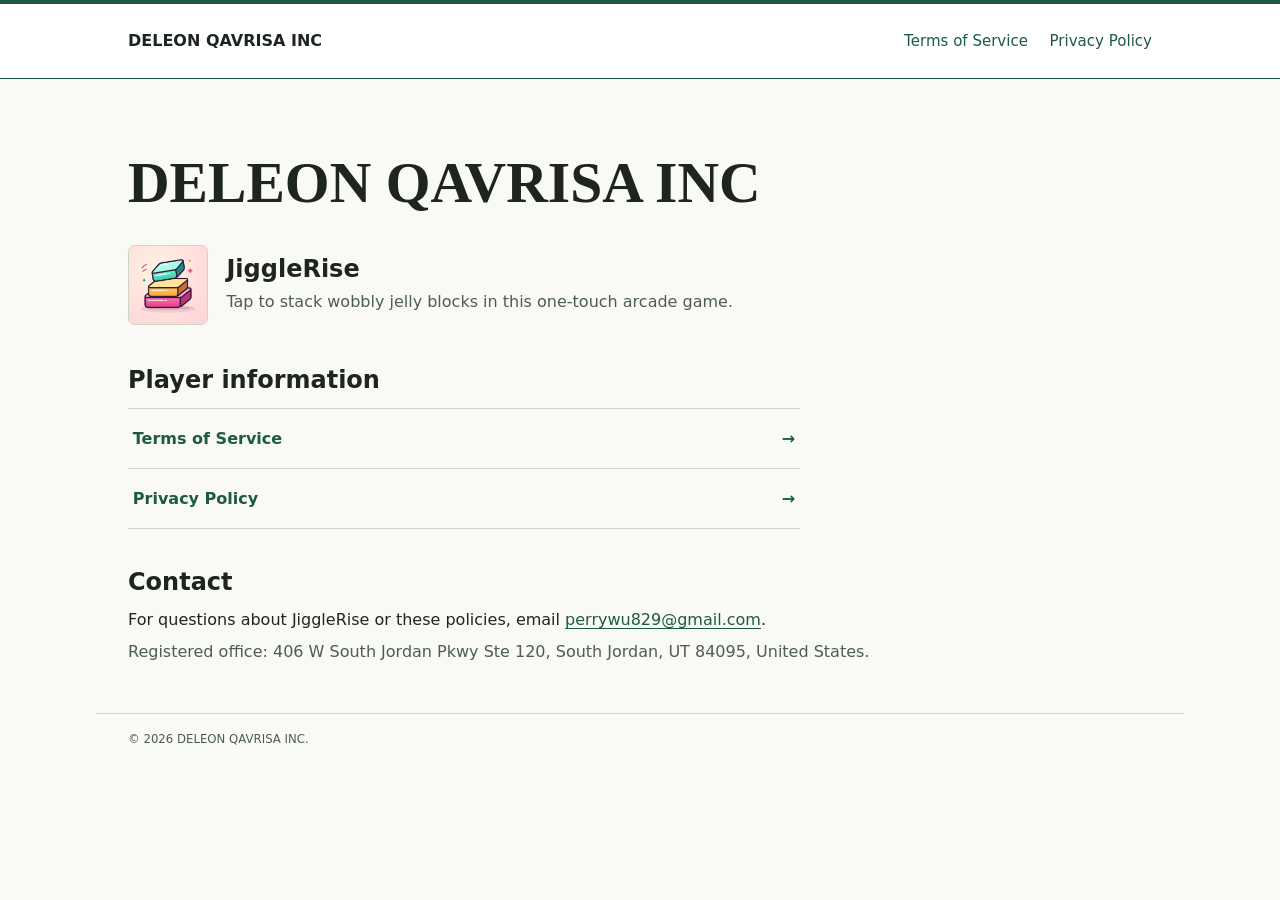
==== index.html @ 4e4c359d "Publish JiggleRise policy website" ====
<!doctype html>
<html lang="en-US">
<head>
  <meta charset="utf-8">
  <meta name="viewport" content="width=device-width, initial-scale=1">
  <meta name="description" content="DELEON QAVRISA INC, publisher of JiggleRise. Game policies and support.">
  <title>DELEON QAVRISA INC | JiggleRise</title>
  <link rel="icon" href="./jigglerise.png" type="image/png">
  <link rel="stylesheet" href="./site.css">
</head>
<body>
  <a class="skip" href="#main">Skip to content</a>
  <header class="masthead">
    <div class="frame header-inner">
      <a class="brand" href="./index.html" aria-current="page">DELEON QAVRISA INC</a>
      <nav aria-label="Main navigation"><a href="./terms.html">Terms of Service</a><a href="./privacy.html">Privacy Policy</a></nav>
    </div>
  </header>
  <main id="main" class="frame">
    <section class="overview" aria-labelledby="company">
      <h1 id="company">DELEON QAVRISA INC</h1>
      <div class="game">
        <img src="./jigglerise.png" alt="Three colorful jelly blocks stacked at an angle" width="96" height="96">
        <div><h2>JiggleRise</h2><p>Tap to stack wobbly jelly blocks in this one-touch arcade game.</p></div>
      </div>
    </section>
    <section class="directory" aria-labelledby="player-info">
      <h2 id="player-info">Player information</h2>
      <a class="directory-link" href="./terms.html"><span>Terms of Service</span><span aria-hidden="true">&rarr;</span></a>
      <a class="directory-link" href="./privacy.html"><span>Privacy Policy</span><span aria-hidden="true">&rarr;</span></a>
    </section>
    <section class="contact" id="contact" aria-labelledby="contact-title">
      <h2 id="contact-title">Contact</h2>
      <p>For questions about JiggleRise or these policies, email <a href="mailto:perrywu829@gmail.com">perrywu829@gmail.com</a>.</p>
      <address>Registered office: 406 W South Jordan Pkwy Ste 120, South Jordan, UT 84095, United States.</address>
    </section>
  </main>
  <footer class="frame page-footer"><small>&copy; 2026 DELEON QAVRISA INC.</small></footer>
</body>
</html>
---- site.css ----
:root {
  color-scheme: light;
  --paper: #f9faf6;
  --ink: #1e2521;
  --muted: #4d5c54;
  --line: #cbd4c9;
  --green: #1d5a45;
  --wash: #eaf1e7;
  font-family: system-ui, sans-serif;
  line-height: 1.6;
  color: var(--ink);
  background: var(--paper);
}

*, *::before, *::after { box-sizing: border-box; }
body { margin: 0; }
a { color: var(--green); text-underline-offset: .19em; }
a:hover { text-decoration-thickness: .13em; }
a:focus-visible { outline: 3px solid var(--green); outline-offset: 4px; }
p { margin: 0 0 1rem; }
h1, h2 { line-height: 1.12; margin: 0; }
h1 { font-size: 3.6rem; font-family: Georgia, serif; font-weight: 700; overflow-wrap: anywhere; }
h2 { font-size: 1.5rem; }
address { font-style: normal; color: var(--muted); }
.frame { max-width: 68rem; padding-inline: 2rem; margin-inline: auto; }
.masthead { border-block: 4px solid var(--green); border-bottom-width: 1px; background: white; }
.header-inner { display: flex; justify-content: space-between; align-items: center; gap: .6rem 1.75rem; min-height: 4.6rem; }
.brand { font-weight: 750; color: var(--ink); text-decoration: none; }
.masthead nav { display: flex; flex-wrap: wrap; align-items: center; gap: .55rem 1.35rem; font-size: .94rem; }
.masthead nav a { display: inline-flex; align-items: center; min-height: 2.7rem; text-decoration: none; }
.masthead nav a:hover, .masthead [aria-current="page"]:not(.brand) { text-decoration: underline; }
.skip { position: absolute; z-index: 10; top: .6rem; left: .6rem; background: white; padding: .65rem 1rem; transform: translateY(-180%); }
.skip:focus { transform: translateY(0); }

.overview { padding-block: 4.5rem 2.6rem; }
.game { display: flex; gap: 1.15rem; align-items: center; margin-block-start: 1.9rem; }
.game img { flex: none; width: 5rem; height: 5rem; border-radius: .4rem; border: 1px solid var(--line); }
.game p { margin: .4rem 0 0; color: var(--muted); }
.directory { max-width: 42rem; }
.directory h2 { margin-block-end: .85rem; }
.directory-link { display: flex; align-items: center; justify-content: space-between; gap: 1rem; min-height: 3.8rem; padding: .7rem .3rem; border-top: 1px solid var(--line); font-weight: 670; text-decoration: none; }
.directory-link:last-child { border-bottom: 1px solid var(--line); }
.directory-link:hover { background: var(--wash); text-decoration: underline; }
.contact { margin-block: 2.5rem 3rem; }
.contact h2 { margin-block-end: .7rem; }
.contact p { margin-block-end: .4rem; }

.policy-header { padding-block: 3.5rem 1.65rem; border-bottom: 1px solid var(--line); }
.label { color: var(--green); font-weight: 720; margin: 0 0 .7rem; }
.revision { color: var(--muted); font-size: .95rem; margin: .85rem 0 0; }
.policy-grid { display: grid; grid-template-columns: 13rem minmax(0, 42rem); gap: 2.1rem; margin-block: 2rem 4rem; }
.contents { align-self: start; position: sticky; top: 1rem; border-left: 2px solid var(--line); padding-left: 1rem; }
.contents p { margin-bottom: .55rem; font-weight: 690; }
.contents a { display: block; padding: .35rem 0; font-size: .92rem; }
.prose section { scroll-margin-top: 1.2rem; }
.prose section + section { margin-block-start: 2.1rem; padding-block-start: 1.7rem; border-top: 1px solid var(--line); }
.prose h2 { margin-block-end: .7rem; }
.prose section p:last-child, .prose section dl:last-child { margin-block-end: 0; }
.prose dt { font-weight: 690; }
.prose dd { margin: .2rem 0 1.1rem; }
.prose dd:last-child { margin-block-end: 0; }
.page-footer { border-top: 1px solid var(--line); display: flex; flex-wrap: wrap; align-items: baseline; justify-content: space-between; gap: .6rem 1rem; padding-block: 1rem 2rem; font-size: .88rem; color: var(--muted); }

@media (max-width: 48rem) {
  .frame { padding-inline: 1.2rem; }
  .header-inner { flex-wrap: wrap; padding-block: .85rem .25rem; column-gap: 1.3rem; row-gap: .15rem; }
  h1 { font-size: 2.65rem; }
  .overview, .policy-header { padding-block-start: 2.4rem; }
  .policy-grid { grid-template-columns: minmax(0, 1fr); gap: 1.8rem; }
  .contents { position: static; }
}

@media (max-width: 23rem) {
  h1 { font-size: 2.2rem; }
  .game img { width: 4rem; height: 4rem; }
}
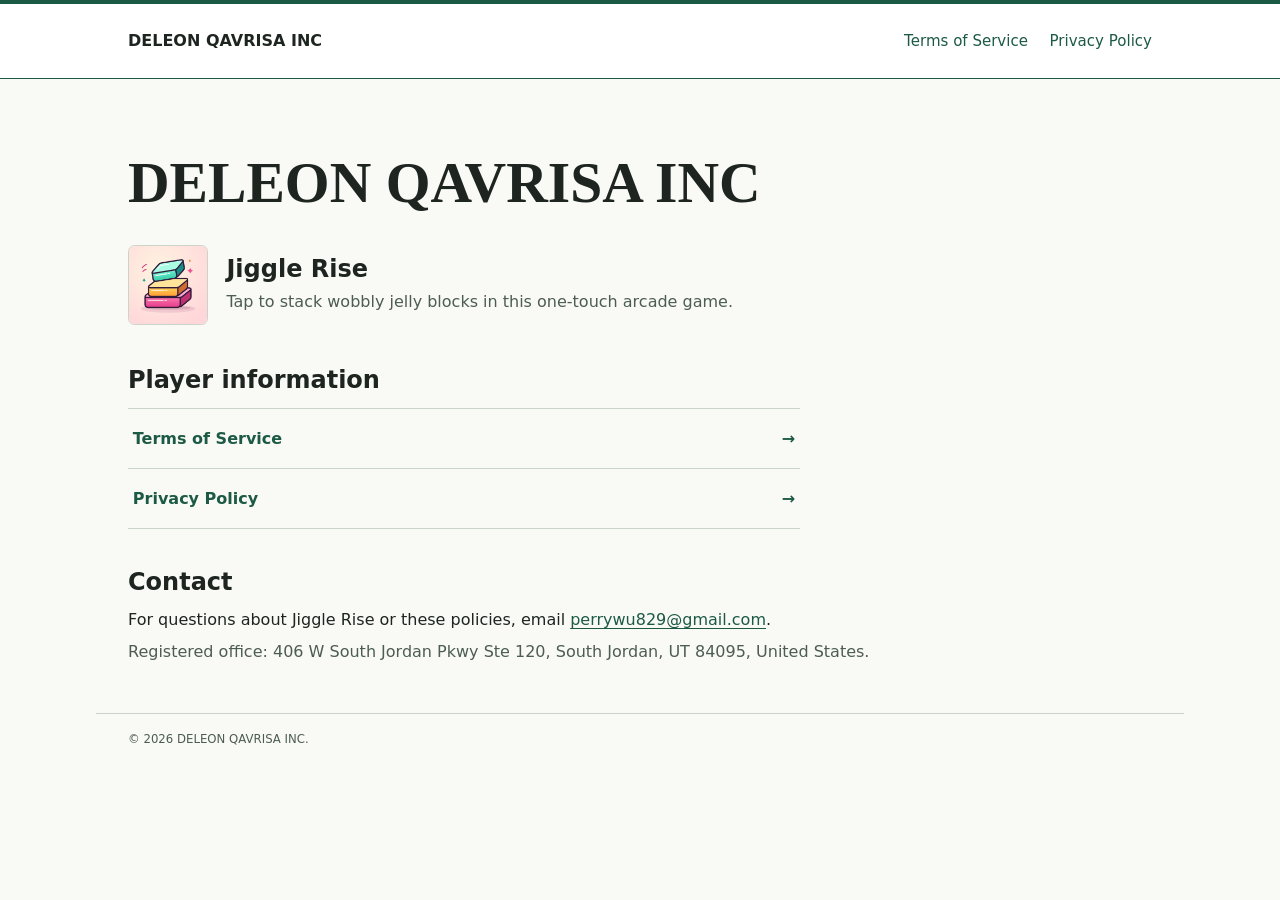
==== commit 823a2696: "Publish Jiggle Rise policy website" ====
--- a/index.html
+++ b/index.html
@@ -3,8 +3,8 @@
 <head>
   <meta charset="utf-8">
   <meta name="viewport" content="width=device-width, initial-scale=1">
-  <meta name="description" content="DELEON QAVRISA INC, publisher of JiggleRise. Game policies and support.">
-  <title>DELEON QAVRISA INC | JiggleRise</title>
+  <meta name="description" content="DELEON QAVRISA INC, publisher of Jiggle Rise. Game policies and support.">
+  <title>DELEON QAVRISA INC | Jiggle Rise</title>
   <link rel="icon" href="./jigglerise.png" type="image/png">
   <link rel="stylesheet" href="./site.css">
 </head>
@@ -21,7 +21,7 @@
       <h1 id="company">DELEON QAVRISA INC</h1>
       <div class="game">
         <img src="./jigglerise.png" alt="Three colorful jelly blocks stacked at an angle" width="96" height="96">
-        <div><h2>JiggleRise</h2><p>Tap to stack wobbly jelly blocks in this one-touch arcade game.</p></div>
+        <div><h2>Jiggle Rise</h2><p>Tap to stack wobbly jelly blocks in this one-touch arcade game.</p></div>
       </div>
     </section>
     <section class="directory" aria-labelledby="player-info">
@@ -31,7 +31,7 @@
     </section>
     <section class="contact" id="contact" aria-labelledby="contact-title">
       <h2 id="contact-title">Contact</h2>
-      <p>For questions about JiggleRise or these policies, email <a href="mailto:perrywu829@gmail.com">perrywu829@gmail.com</a>.</p>
+      <p>For questions about Jiggle Rise or these policies, email <a href="mailto:perrywu829@gmail.com">perrywu829@gmail.com</a>.</p>
       <address>Registered office: 406 W South Jordan Pkwy Ste 120, South Jordan, UT 84095, United States.</address>
     </section>
   </main>
